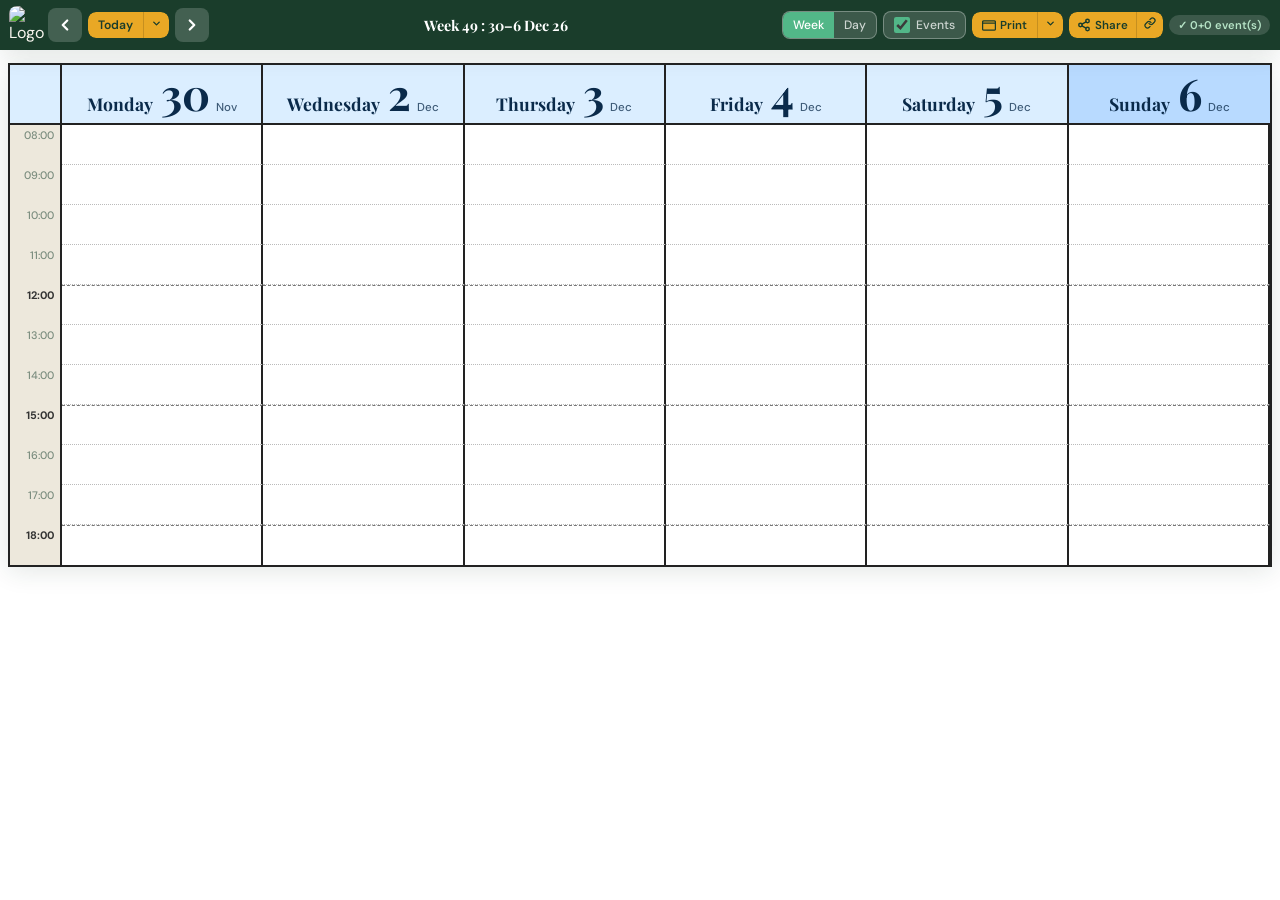
==== index.html @ 3ca6af08 "Initial release of Overlap Calendar viewer and admin panel for volunteer organisations. Reads multip" ====
<!DOCTYPE html>
<html lang="nl">
<head>
<meta charset="UTF-8">
<meta name="viewport" content="width=device-width, initial-scale=1.0">
<title>Parknest – Vrijwilligersrooster</title>
<meta name="application-name" content="Parknest Rooster">
<meta name="mobile-web-app-capable" content="yes">
<meta name="apple-mobile-web-app-capable" content="yes">
<meta name="apple-mobile-web-app-status-bar-style" content="black-translucent">
<meta name="apple-mobile-web-app-title" content="Parknest">
<meta name="theme-color" content="#1a3d2b">
<link rel="manifest" href="app/overlap-manifest.json" id="manifestLink">
<link rel="apple-touch-icon" href="app/icon-192.png" id="appleIcon">
<link rel="preconnect" href="https://fonts.googleapis.com">
<link href="https://fonts.googleapis.com/css2?family=Playfair+Display:wght@400;700&family=DM+Sans:wght@300;400;500&display=swap" rel="stylesheet">
<link rel="stylesheet" href="app/overlap.css?v=7">
</head>
<body>
<header>
  <div class="logo">
    <img id="logoImg" src="app/icon-192.png" alt="Logo" style="width:38px;height:38px;object-fit:contain;border-radius:8px;">
  </div>
  <button class="nb" id="pB" title="Vorige (←)">
    <svg width="18" height="18" viewBox="0 0 24 24" fill="none" stroke="currentColor" stroke-width="3" stroke-linecap="round" stroke-linejoin="round"><polyline points="15 18 9 12 15 6"/></svg>
  </button>
  <div class="tb-split" id="tBGroup">
    <button class="tb tb-main" id="tB">Vandaag</button>
    <button class="tb tb-arrow" id="tBDrop" title="Kies datum">
      <svg width="11" height="11" viewBox="0 0 24 24" fill="none" stroke="currentColor" stroke-width="3" stroke-linecap="round" stroke-linejoin="round"><polyline points="6 9 12 15 18 9"/></svg>
    </button>
  </div>
  <!-- datepicker popup -->
  <div id="datePicker" style="display:none">
    <div id="dpHeader">
      <button id="dpPrev">&#8592;</button>
      <span id="dpMonthLabel"></span>
      <button id="dpNext">&#8594;</button>
    </div>
    <div id="dpGrid"></div>
  </div>
  <button class="nb" id="nB" title="Volgende (→)">
    <svg width="18" height="18" viewBox="0 0 24 24" fill="none" stroke="currentColor" stroke-width="3" stroke-linecap="round" stroke-linejoin="round"><polyline points="9 18 15 12 9 6"/></svg>
  </button>
  <div id="pl">…</div>
  <div class="vt">
    <button class="vb on" id="bW">Week</button>
    <button class="vb" id="bD">Dag</button>
  </div>
  <div class="layer-toggle">
    <input type="checkbox" id="mainLayerToggle" checked>
    <label for="mainLayerToggle">Events</label>
  </div>
  <div class="tb-split" id="printBtnGroup">
    <button class="tb tb-main" id="printLandBtn" title="Afdrukken liggend (A4 ↔)" style="padding:4px 10px;display:flex;align-items:center;gap:4px;font-size:.72rem">
      <svg width="14" height="11" viewBox="0 0 24 18" fill="none" stroke="currentColor" stroke-width="2.2" stroke-linecap="round" stroke-linejoin="round"><rect x="1" y="1" width="22" height="16" rx="2"/><line x1="1" y1="5" x2="23" y2="5"/></svg>
      <span class="print-label">Print</span>
    </button>
    <button class="tb tb-arrow" id="printDrop" title="Kies afdrukrichting">
      <svg width="11" height="11" viewBox="0 0 24 24" fill="none" stroke="currentColor" stroke-width="3" stroke-linecap="round" stroke-linejoin="round"><polyline points="6 9 12 15 18 9"/></svg>
    </button>
  </div>
  <div id="printMenu" style="display:none">
    <button class="print-opt" id="printLandOpt">
      <svg width="16" height="12" viewBox="0 0 24 18" fill="none" stroke="currentColor" stroke-width="2" stroke-linecap="round" stroke-linejoin="round"><rect x="1" y="1" width="22" height="16" rx="2"/><line x1="1" y1="5" x2="23" y2="5"/><line x1="6" y1="9" x2="18" y2="9"/><line x1="6" y1="12" x2="15" y2="12"/></svg>
      Liggend (A4 ↔)
    </button>
    <button class="print-opt" id="printPortOpt">
      <svg width="11" height="15" viewBox="0 0 16 22" fill="none" stroke="currentColor" stroke-width="2" stroke-linecap="round" stroke-linejoin="round"><rect x="1" y="1" width="14" height="20" rx="2"/><line x1="1" y1="6" x2="15" y2="6"/><line x1="4" y1="10" x2="12" y2="10"/><line x1="4" y1="13" x2="10" y2="13"/></svg>
      Staand (A4 ↕)
    </button>
  </div>
  <div class="tb-split" id="shareBtnGroup">
    <button class="tb tb-main" id="shareBtn" title="Deel als afbeelding" style="padding:4px 8px;display:flex;align-items:center;gap:4px;font-size:.72rem">
      <svg width="14" height="14" viewBox="0 0 24 24" fill="none" stroke="currentColor" stroke-width="2.5" stroke-linecap="round" stroke-linejoin="round"><circle cx="18" cy="5" r="3"/><circle cx="6" cy="12" r="3"/><circle cx="18" cy="19" r="3"/><line x1="8.59" y1="13.51" x2="15.42" y2="17.49"/><line x1="15.41" y1="6.51" x2="8.59" y2="10.49"/></svg>
      <span class="share-label">Deel</span>
    </button>
    <button class="tb tb-arrow" id="shareDrop" title="Kopieer link" style="padding:5px 7px">
      <svg width="12" height="12" viewBox="0 0 24 24" fill="none" stroke="currentColor" stroke-width="2.5" stroke-linecap="round" stroke-linejoin="round"><path d="M10 13a5 5 0 0 0 7.54.54l3-3a5 5 0 0 0-7.07-7.07l-1.72 1.71"/><path d="M14 11a5 5 0 0 0-7.54-.54l-3 3a5 5 0 0 0 7.07 7.07l1.71-1.71"/></svg>
    </button>
  </div>
  <button id="installBtn" title="Voeg toe aan startscherm">
    <svg width="13" height="13" viewBox="0 0 24 24" fill="none" stroke="currentColor" stroke-width="2.5" stroke-linecap="round" stroke-linejoin="round"><path d="M12 2v13M8 11l4 4 4-4"/><path d="M4 17v2a2 2 0 002 2h12a2 2 0 002-2v-2"/></svg>
    Installeer
  </button>
  <div id="ls">Laden…</div>
  <div id="authBar" class="auth-bar" style="display:none;">
    <div id="loginInfo">Niet ingelogd</div>
    <button id="logoutBtn" class="tb" style="display:none;background:#f8f9fa;color:#1a3d2b;">Uitloggen</button>
    <button id="googleBtn" class="tb" style="display:none;background:#fff;color:#1a3d2b;">Google login</button>
    <span id="googleStatus" style="font-size:.72rem;font-weight:600;margin-left:8px;"></span>
  </div>
</header>
<div id="editorPanel" class="editor-panel" style="display:none;margin:10px;padding:10px;background:#f9f9f8;border:1px solid #d0d0d0;border-radius:10px;max-width:980px;margin-left:auto;margin-right:auto;">
  <div style="display:flex;flex-wrap:wrap;gap:8px;align-items:center;">
    <label style="font-weight:700;font-size:.86rem;">Datum <input type="date" id="newShiftDate" style="margin-left:4px"></label>
    <label style="font-weight:700;font-size:.86rem;">Start <input type="time" id="newShiftStart" style="margin-left:4px"></label>
    <label style="font-weight:700;font-size:.86rem;">Eind <input type="time" id="newShiftEnd" style="margin-left:4px"></label>
    <label style="font-weight:700;font-size:.86rem;">Crew <select id="crewPicker"></select></label>
    <button id="addShiftBtn" class="tb" style="padding:4px 9px;">Voeg dienst toe</button>
  </div>
  <div style="margin-top:8px;font-size:.8rem;color:#333;">Alle wijzigingen worden lokaal opgeslagen in je browser. Alleen ingelogde gebruikers kunnen nieuwe diensten toevoegen.</div>
</div>
<div id="crewLegend" class="crew-legend" style="margin:7px auto 0;max-width:980px;padding:0 8px;font-size:.85rem;display:flex;flex-wrap:wrap;gap:6px;"></div>
<div id="weekStrip"></div>
<div id="printHeader" style="display:none">
  <span class="ph-title">Parknest – Vrijwilligersrooster</span>
  <span class="ph-meta" id="printMeta"></span>
</div>
<div id="calOuter"><div id="slidePort"><div id="slideInner"><div id="panelPrev"></div><div id="panelCur" id="panelCur"><div id="skelLoad"></div></div><div id="panelNext"></div></div></div></div>
<div class="tip" id="tip"></div>

<script>window.ROOSTER_NO_AUTH = true;</script>
<script src="app/overlap-config.js"></script>
<script>
// Apply logo from config before overlap.js renders anything
(function () {
  var logoUrl = ((window.OVERLAP_CONFIG || window.ROOSTER_CONFIG || {}).branding || {}).logoUrl;
  if (logoUrl) {
    document.getElementById('appleIcon').href = logoUrl;
    document.getElementById('logoImg').src    = logoUrl;
  }
})();
</script>
<script src="app/overlap.js?v=112"></script>
<script>
// ── Disable built-in holiday detection ───────────────────────────────────────
// overlap.js has hardcoded Dutch public holidays and Amsterdam school vacations.
// We replace those with the "important dates" system managed in the admin panel.
if (typeof getDutchHolidays === 'function')           getDutchHolidays           = function(y){ return {}; };
if (typeof getAmsterdamSchoolHolidays === 'function') getAmsterdamSchoolHolidays = function(y){ return {}; };

// ── Week start + always-show days ────────────────────────────────────────────
(function () {
  var cfg = window.OVERLAP_CONFIG || window.ROOSTER_CONFIG;
  if (!cfg || !cfg.defaults) return;

  var weekStartDay = cfg.defaults.weekStartDay; // 0=Sun, 1=Mon (default)
  var alwaysShow   = cfg.defaults.alwaysShowDays; // array of day numbers, optional

  // Override sowk() for Sunday-start
  if (weekStartDay === 0 && typeof sowk === 'function') {
    sowk = function (d) {
      var c = new Date(d);
      c.setDate(c.getDate() - c.getDay()); // rewind to Sunday
      c.setHours(0, 0, 0, 0);
      return c;
    };
  }

  // Override hasTuesdayEvents() to respect alwaysShowDays.
  // Also fixes the offset when week starts on Sunday (anchor+1 would be Mon, not Tue).
  if (typeof hasTuesdayEvents === 'function') {
    var _orig = hasTuesdayEvents;
    hasTuesdayEvents = function (anchorDate) {
      // With Sunday start the original "+1 = Tuesday" arithmetic is off;
      // fall back to always-show logic only.
      if (weekStartDay === 0) {
        return !Array.isArray(alwaysShow) || alwaysShow.indexOf(2) !== -1;
      }
      // Monday start: honour alwaysShowDays if set
      if (Array.isArray(alwaysShow)) {
        if (alwaysShow.indexOf(2) !== -1) return true;  // always show
        return _orig(anchorDate);                        // show only if events
      }
      return _orig(anchorDate);
    };
  }
})();

// ── Important dates ──────────────────────────────────────────────────────────
// Inject labels from config.defaults.importantDates into calendar day headers.
// Supports single days {date, label} and ranges {date, endDate, label}.
(function () {
  var cfg     = window.OVERLAP_CONFIG || window.ROOSTER_CONFIG;
  var entries = cfg && cfg.defaults && cfg.defaults.importantDates;
  if (!Array.isArray(entries) || !entries.length) return;

  function pad(n) { return String(n).padStart(2, '0'); }
  function toKey(d) {
    return d.getFullYear() + '-' + pad(d.getMonth() + 1) + '-' + pad(d.getDate());
  }

  // Build a map: YYYY-MM-DD → label (expand ranges day by day)
  var map = {};
  entries.forEach(function (e) {
    if (!e.date || !e.label) return;
    if (e.endDate && e.endDate > e.date) {
      // Range: fill every day from date to endDate inclusive
      var cur = new Date(e.date + 'T00:00:00');
      var end = new Date(e.endDate + 'T00:00:00');
      while (cur <= end) {
        map[toKey(cur)] = e.label;
        cur.setDate(cur.getDate() + 1);
      }
    } else {
      map[e.date] = e.label;
    }
  });

  function inject() {
    document.querySelectorAll('.ch[data-toggle-day]').forEach(function (el) {
      if (el.dataset.idInjected) return;
      el.dataset.idInjected = '1';
      var d = new Date(el.dataset.toggleDay);
      if (isNaN(d)) return;
      var label = map[toKey(d)];
      if (!label) return;
      var span = document.createElement('span');
      span.className = 'schday';
      span.textContent = '📅 ' + label;
      el.appendChild(span);
    });
  }

  var root = document.getElementById('calOuter');
  if (root) new MutationObserver(inject).observe(root, { childList: true, subtree: true });
  inject();
})();

// ── Day-view: week strip navigation ──────────────────────────────────────────
// Shows day chips in day view. updateWeekStrip() is normally only called after
// slide animations; we also trigger it whenever the view-day class is toggled.
(function () {
  function buildDayStrip() {
    var strip = document.getElementById('weekStrip');
    if (!strip) return;

    var today     = new Date(); today.setHours(0, 0, 0, 0);
    var weekStart = sowk(anc);
    var selDate   = new Date(anc); selDate.setHours(0, 0, 0, 0);

    var h = '';
    for (var i = 0; i < 7; i++) {
      var d       = addD(weekStart, i);
      var isSel   = same(d, selDate);
      var isToday = same(d, today);
      var hasEv   = allEv.some(function (ev) {
        var ds = new Date(ev.start); ds.setHours(0, 0, 0, 0);
        return same(ds, d);
      });
      h += '<div class="ws-day' +
           (isSel   ? ' ws-sel'   : '') +
           (isToday ? ' ws-today' : '') +
           '" data-wsd="' + d.toDateString() + '">' +
           '<span class="ws-dn">' + DS[d.getDay()] + '</span>' +
           '<span class="ws-num">' + d.getDate() + '</span>' +
           '<span class="ws-dot' + (hasEv ? ' has-ev' : '') + '"></span>' +
           '</div>';
    }
    strip.innerHTML = h;

    strip.querySelectorAll('[data-wsd]').forEach(function (el) {
      el.addEventListener('click', function () {
        anc = new Date(el.dataset.wsd);
        vm  = 'day';
        document.getElementById('bD').classList.add('on');
        document.getElementById('bW').classList.remove('on');
        render(0);
      });
    });
  }

  // Override so slide-animation calls also use the new strip
  if (typeof updateWeekStrip === 'function') {
    var _origStrip = updateWeekStrip;
    updateWeekStrip = function () {
      if (vm === 'day') { buildDayStrip(); return; }
      _origStrip();
    };
  }

  // Also trigger whenever view-day class is added (mode switch without animation)
  new MutationObserver(function () {
    if (document.body.classList.contains('view-day')) {
      setTimeout(buildDayStrip, 0);
    }
  }).observe(document.body, { attributes: true, attributeFilter: ['class'] });
})();
</script>

<style>
/* ── Day-view week strip ─────────────────────────────────────────────────── */
body.view-day #weekStrip {
  display: flex !important;
  justify-content: space-around;
  align-items: center;
  padding: 4px 8px 2px;
  background: var(--gd, #1a3d2b);
  gap: 0;
}
body.view-day #weekStrip .ws-day {
  display: flex;
  flex-direction: column;
  align-items: center;
  gap: 2px;
  flex: 1;
  cursor: pointer;
  padding: 5px 2px 4px;
  border-radius: 10px;
  transition: background .12s;
}
body.view-day #weekStrip .ws-day:hover { background: rgba(255,255,255,.08); }
body.view-day #weekStrip .ws-dn {
  font-size: .65rem;
  font-weight: 600;
  color: rgba(255,255,255,.65);
  text-transform: uppercase;
  letter-spacing: .04em;
}
body.view-day #weekStrip .ws-num {
  font-size: .95rem;
  font-weight: 500;
  color: rgba(255,255,255,.85);
  width: 28px;
  height: 28px;
  display: flex;
  align-items: center;
  justify-content: center;
  border-radius: 50%;
}
body.view-day #weekStrip .ws-sel .ws-num {
  background: #fff;
  color: var(--gd, #1a3d2b);
  font-weight: 700;
}
body.view-day #weekStrip .ws-today:not(.ws-sel) .ws-num {
  border: 2px solid rgba(255,255,255,.5);
}
body.view-day #weekStrip .ws-dot {
  width: 4px; height: 4px;
  border-radius: 50%;
  background: transparent;
}
body.view-day #weekStrip .ws-dot.has-ev { background: rgba(255,255,255,.5); }

/* ── Day-view: full width ────────────────────────────────────────────────── */
body.view-day .cw {
  max-width: 100% !important;
  width: 100% !important;
  padding: 0 0 42px !important;
}
body.view-day #cg {
  border-radius: 0 !important;
  border-left: none !important;
  border-right: none !important;
  box-shadow: none !important;
}
</style>
</body>
</html>
---- app/overlap.css ----
:root{--gd:#1a3d2b;--gm:#2d6a4f;--gl:#52b788;--gp:#b7e4c7;--cr:#f8f5ee;--cd:#ede8dc;--am:#e9a825;--tx:#1c1c1c;--mu:#7a8c7e;--hh:22px;--sh:0 4px 24px rgba(26,61,43,.12)}
*,*::before,*::after{box-sizing:border-box;margin:0;padding:0}
body{font-family:'DM Sans',sans-serif;background:#fff;color:var(--tx);min-height:100vh;overflow-x:hidden}
header{background:var(--gd);color:var(--cr);padding:8px 10px;display:flex;align-items:center;gap:6px;box-shadow:var(--sh);position:sticky;top:0;z-index:100;flex-wrap:nowrap}
.logo{width:32px;height:32px;display:flex;align-items:center;justify-content:center;flex-shrink:0}
#pl{font-family:'Playfair Display',serif;font-size:.9rem;font-weight:700;color:#fff;flex:1;text-align:center;min-width:0;overflow:hidden;text-overflow:ellipsis;white-space:nowrap}
/* ── PHONE PORTRAIT: compact single-row header ── */
@media(max-width:599px) and (orientation:portrait){
  header{padding:5px 6px;gap:4px;min-height:46px}
  .logo{width:24px;height:24px}
  /* period label sits naturally between nav and view toggle */
  #pl{font-size:.75rem;flex:1;min-width:0}
  /* hide non-functional / secondary on phone */
  #printBtnGroup,#printMenu,#installBtn,#ls,
  #shareDrop,#appVer,
  #loginInfo,#googleStatus{display:none!important}
  /* events toggle: checkbox-only, no label */
  .layer-toggle{padding:5px 7px}
  .layer-toggle label{display:none}
  /* share: icon-only, fully rounded now arrow is gone */
  #shareBtn .share-label{display:none}
  #shareBtn{padding:6px 8px;border-radius:8px!important}
  /* touch targets — slightly smaller to fit everything */
  .nb{width:36px;height:36px}
  .tb-main{padding:6px 8px;font-size:.73rem}
  .tb-arrow{padding:6px 6px}
  .vb{padding:6px 8px;font-size:.72rem}
  /* full-width grid, no side padding */
  .cw{padding:0 0 36px}
  #cg{border-left:none;border-right:none;border-radius:0!important}
  .split-wrap{padding:0 0 36px}
}
/* ── PHONE LANDSCAPE: compact header, all buttons visible ── */
@media(max-width:900px) and (orientation:landscape) and (max-height:500px){
  header{padding:4px 8px;gap:4px;min-height:40px}
  #pl{font-size:.74rem}
  #printBtnGroup,#printMenu,#installBtn,#ls,
  #appVer,#loginInfo,#googleStatus{display:none!important}
  /* share: icon-only */
  #shareBtn .share-label{display:none}
  #shareBtn{padding:5px 7px;border-radius:8px!important}
  #shareDrop{padding:5px 6px}
  /* events toggle: checkbox-only */
  .layer-toggle{padding:4px 6px}
  .layer-toggle label{display:none}
  .nb{width:32px;height:32px}
  .tb-main{padding:4px 7px;font-size:.72rem}
  .tb-arrow{padding:4px 5px}
  .vb{padding:4px 7px;font-size:.7rem}
  .cw{padding:0 0 16px}
  .split-wrap{padding:0 0 16px}
}
/* share button always visible (icon+label on desktop, icon-only on small screens) */
#shareBtn{display:flex}
#appVer{font-size:.5rem;opacity:.7;white-space:nowrap;flex-shrink:0}
/* ── WEEK STRIP: hidden — no longer used ── */
#weekStrip{display:none!important}
.vt{display:flex;background:rgba(255,255,255,.15);border-radius:8px;overflow:hidden;border:1.5px solid rgba(255,255,255,.3);flex-shrink:0}
.vb{border:none;background:transparent;padding:5px 10px;font-family:'DM Sans',sans-serif;font-size:.76rem;font-weight:500;color:rgba(255,255,255,.75);cursor:pointer;transition:.13s}
.vb.on{background:var(--gl);color:#fff}
.layer-toggle{display:flex;align-items:center;gap:6px;background:rgba(255,255,255,.15);border-radius:8px;border:1.5px solid rgba(255,255,255,.3);padding:5px 10px;flex-shrink:0;font-size:.76rem;font-weight:500;color:rgba(255,255,255,.75)}
.layer-toggle input[type="checkbox"]{width:16px;height:16px;cursor:pointer;accent-color:var(--gl)}
.layer-toggle label{cursor:pointer;user-select:none}
.nb{background:rgba(255,255,255,.18);color:#fff;border:none;border-radius:8px;width:34px;height:34px;font-size:1rem;cursor:pointer;display:flex;align-items:center;justify-content:center;transition:.15s;flex-shrink:0}
.nb:hover{background:rgba(255,255,255,.3)}
.nb svg{pointer-events:none}
.tb{background:var(--am);color:var(--gd);border:none;border-radius:8px;padding:5px 10px;font-family:'DM Sans',sans-serif;font-size:.76rem;font-weight:600;cursor:pointer;transition:.15s;flex-shrink:0}
.tb:hover{background:#c9881a;color:#fff}
#ls{font-size:.7rem;background:rgba(255,255,255,.15);color:var(--gp);border-radius:16px;padding:3px 9px;font-weight:600;white-space:nowrap;flex-shrink:0}
.cw{overflow-x:auto;padding:13px 8px 36px;max-width:100%}
#cg{display:grid;border-radius:0;overflow:visible;box-shadow:var(--sh);background:#fff;margin:0 auto;border:2.5px solid #222}
body.view-day .cw{max-width:min(calc(100vw - 20px), var(--day-view-width, 560px));min-height:calc(100vh - 84px);margin-left:auto;margin-right:auto;padding:18px 14px 42px}
body.view-day #cg{border-width:4px;box-shadow:0 10px 32px rgba(26,61,43,.16)}
body.view-day .ch,
body.view-day .ch.th{border-bottom-width:3px}
body.view-day .ch,
body.view-day .ch.th,
body.view-day .tl,
body.view-day .ce{border-right-width:3px}
body.view-day .allday-row{border-bottom-width:3px}
body.view-day .ch .hday,body.view-day .ch .schday{font-size:.78rem;color:#c0392b}
body.view-day .ce.sharp{border-top-width:2px}
/* split-week: two stacked grids on small screens */
.split-wrap{display:flex;flex-direction:column;gap:0;padding:13px 8px 36px}
.sub-grid{display:grid;border-radius:0;overflow:visible;background:#fff;width:100%}
/* slide animation wrapper */
#calOuter{width:100%}
#slidePort{overflow:hidden;position:relative;width:100%}
#slideInner{display:flex;transition:transform .28s cubic-bezier(.4,0,.2,1);will-change:transform;width:100%}
#slideInner>*{flex:0 0 100%;width:100%}
/* day header cells — bottom border separates header from grid; no individual top (outline handles it) */
.ch{background:#dbeeff;color:#0a2a4a;text-align:center;padding:7px 4px;font-size:.76rem;font-weight:500;border-right:2.5px solid #222;border-bottom:2.5px solid #222;border-top:none;cursor:pointer}
.ch:hover{filter:brightness(.95)}
.ch .dn-short{display:block;font-family:'Playfair Display',serif;font-size:1.15rem;font-weight:700}
.ch .dn-full{display:none;font-family:'Playfair Display',serif;font-size:1.1rem;font-weight:700}
.ch .dd{font-size:2.72rem;font-family:'Playfair Display',serif;font-weight:700;display:inline;line-height:1;margin-left:4px}
.ch .dm{font-size:.72rem;opacity:.75;display:block}
/* day name + date on ONE LINE */
.ch .dayline{display:flex;align-items:baseline;justify-content:center;gap:4px;white-space:nowrap}
.ch.tc{background:#b8daff;color:#0a2a4a}
.ch.th{background:#dbeeff;color:#0a2a4a;font-size:.66rem;border-right:2.5px solid #222;border-bottom:2.5px solid #222;border-top:none;cursor:default}
.ch:last-child{border-right:none}
/* time labels: right border only, NO top/bottom so horiz lines don't cross */
.tl{height:var(--hh);display:flex;align-items:flex-start;justify-content:flex-end;padding:3px 6px 0 3px;font-size:.68rem;color:var(--mu);font-weight:500;border-top:none;border-bottom:none;border-right:2.5px solid #222;background:var(--cd);white-space:nowrap}
.tl.sharp{font-weight:700;color:#333}
/* day cells: right + dotted bottom borders; sharp hours get top dotted line */
.ce{border-right:2.5px solid #222;border-bottom:1px dotted #bbb;height:var(--hh);position:relative;background:transparent}
.ce.sharp{border-top:1.5px dashed #777}
.ce-last-row{border-bottom:none!important}
.ch:last-child{border-right:none}
/* last col: no right border */
.ce[data-lastcol]{border-right:none!important}
.ch[data-lastcol]{border-right:none!important}
/* outer frame via border — outline doesn't print in Chrome */
.split-wrap>div{border:2.5px solid #222;overflow:hidden;margin-bottom:4px}
.split-wrap>div:last-child{margin-bottom:0}
.split-wrap .sub-grid{border:none}
.compact-card{background:#fff;border-radius:0;box-shadow:none;border:none;overflow:visible;flex:1}
/* all-day events row: full-width stacked blocks */
.allday-row{background:#f8fbff;border-bottom:2px solid #b0c8e0;padding:2px 3px;display:flex;flex-direction:column;gap:2px}
.allday-block{position:relative;font-size:.72rem;font-weight:600;border-radius:5px;padding:3px 6px;width:100%;box-sizing:border-box;opacity:.9;border-left:4px solid transparent;line-height:1.3;cursor:default;transition:box-shadow .14s,transform .14s}
.allday-block.is-holiday{background:#fde8e8;color:#c0392b;border-left-color:#c0392b}
.allday-block.is-afspraak{background:#e8f0fe;color:#1a56db;border-left-color:#1a56db}
.allday-block.is-other{border-left-color:currentColor}
/* Afspraken calendar events: red border, thicker */
.ev.afspraak{border:2px solid #c0392b!important;border-left:4px solid #c0392b!important}
.ev.afspraak{background:#fff0f0!important;color:#7b1111!important;opacity:.86}
.ev.afspraak .et{white-space:normal;overflow:visible;text-overflow:clip;line-height:1.22}
.ev.afspraak .es{white-space:normal;opacity:.9}
/* holiday label in day header */
.ch .hday{display:block;font-size:.6rem;font-weight:600;color:#c0392b;line-height:1;margin-top:1px;white-space:nowrap;overflow:hidden;text-overflow:ellipsis}
.ch .schday{display:block;font-size:.58rem;color:#2471a3;font-weight:500;line-height:1;margin-top:1px;white-space:nowrap;overflow:hidden;text-overflow:ellipsis}
/* full day name on wider screens */
@media(min-width:321px){.ch .dn-short{display:none}.ch .dn-full{display:inline}}
/* overflow strip: compact list below grid for truly overlapping shifts */
.overflow-strip{background:#f8f8f6;border-top:2px solid #b0b8a8;padding:3px 4px;display:flex;flex-direction:column;gap:2px}
.overflow-ev{display:flex;align-items:baseline;padding:3px 6px 3px 8px;border-radius:6px;font-size:.72rem;line-height:1.35;border-left:4px solid transparent;animation:evIn .3s ease forwards;opacity:0;font-family:'DM Sans',sans-serif}
.overflow-ev .oe-name{font-weight:700;overflow:hidden;text-overflow:ellipsis;flex:1;min-width:0}
.overflow-ev .oe-time{font-size:.65rem;opacity:.85;flex-shrink:0;white-space:nowrap;margin-left:5px}
/* events 20% transparent so grid lines show through */
.ev{position:absolute;left:2px;right:2px;border-radius:6px;padding:3px 6px 3px 8px;font-size:.72rem;line-height:1.35;overflow:hidden;cursor:default;z-index:5;box-shadow:0 1px 3px rgba(0,0,0,.12);transition:box-shadow .14s,transform .14s;opacity:0;animation:evIn .3s ease forwards;border-left-width:4px!important;border-left-style:solid!important;box-sizing:border-box}
.ev .shift-delete{position:absolute;top:2px;right:2px;border:none;background:rgba(255,255,255,.9);color:#900;font-weight:700;border-radius:4px;width:18px;height:18px;line-height:16px;cursor:pointer;display:flex;align-items:center;justify-content:center;font-size:0.8rem;}
.ev .shift-delete:hover{background:#fff;color:#b00;}
@keyframes evIn{from{opacity:0;transform:translateY(3px)}to{opacity:.9;transform:translateY(0)}}
.ev:hover{box-shadow:0 2px 8px rgba(0,0,0,.18);transform:translateY(-1px);z-index:20;opacity:.95!important}
.ev.ev-top,.allday-block.ev-top{opacity:1!important;box-shadow:0 4px 18px rgba(0,0,0,.28)!important;transform:translateY(-1px);z-index:100!important;outline:2px solid rgba(0,0,0,.18);outline-offset:1px}
.ev .et{font-weight:600;font-size:.75rem;white-space:nowrap;overflow:hidden;text-overflow:ellipsis}
.ev .es{font-size:.67rem;opacity:.8;white-space:nowrap}
.ev.main-event{background:#e8e8e8!important;color:#3a3a3a!important;border:1px solid #bdc3c7!important;opacity:.92!important;animation:evInOpacity var(--ev-dur) ease-out forwards!important;transform:none!important;pointer-events:none}
.ev.main-event:before{content:attr(data-main-label);position:absolute;top:50%;left:50%;transform:translate(-50%,-50%) rotate(-25deg);font-size:1rem;font-weight:700;color:rgba(40,40,40,0.23);pointer-events:none;white-space:nowrap}
body.main-layer-hidden .ev.main-event{display:none}
/* overflow hidden events: invisible by default, revealed on cell hover */
.ev-overflow{position:absolute;bottom:2px;right:2px;background:rgba(30,30,30,.7);color:#fff;font-size:.58rem;font-weight:700;border-radius:4px;padding:1px 5px;z-index:15;pointer-events:none;letter-spacing:.3px}
.ce.has-overflow:hover{z-index:200;background:#f0f6ff;box-shadow:0 4px 20px rgba(0,0,0,.2)}
.ce.has-overflow:hover .ev{
  position:relative!important;
  left:0!important;right:0!important;top:auto!important;
  height:auto!important;min-height:22px;
  width:100%;box-sizing:border-box;
  margin-bottom:2px;
  opacity:.95!important;
  z-index:201;
  box-shadow:0 2px 8px rgba(0,0,0,.15)!important;
  animation:none!important;
}
.sm{text-align:center;padding:50px 18px;color:var(--mu);font-size:.92rem}
.sp{width:32px;height:32px;border:4px solid var(--gp);border-top-color:var(--gm);border-radius:50%;animation:sp 1s linear infinite;margin:0 auto 12px}
@keyframes sp{to{transform:rotate(360deg)}}
/* Phone portrait week: vertical stack of day blocks */
.phone-week-stack{display:flex;flex-direction:column;padding:0 0 48px}
.phone-day-block{width:100%;margin-bottom:0}
.phone-day-grid{display:grid;width:100%;background:#fff;border-top:2.5px solid #222}
.phone-day-grid:last-child{border-bottom:2.5px solid #222}
/* time column narrower on phone */
@media(max-width:599px) and (orientation:portrait){
  .phone-day-grid{grid-template-columns:44px 1fr!important}
  .phone-day-grid .tl{font-size:.6rem;padding:2px 4px 0 2px}
  .phone-day-grid .ch{font-size:.7rem}
  .phone-day-grid .ch .dd{font-size:1.8rem!important}
}
.tb-split{display:flex;flex-shrink:0;border-radius:8px;overflow:hidden;gap:0}
.tb-main{border-radius:8px 0 0 8px;padding:5px 10px;font-size:.76rem}
.tb-arrow{border-radius:0 8px 8px 0;padding:5px 7px;border-left:1px solid rgba(0,0,0,.15)}
/* print orientation dropdown */
#printMenu{position:fixed;z-index:600;background:#fff;border-radius:10px;box-shadow:0 8px 28px rgba(0,0,0,.18);overflow:hidden;min-width:170px}
.print-opt{display:flex;align-items:center;gap:9px;padding:11px 14px;font-family:'DM Sans',sans-serif;font-size:.8rem;font-weight:500;color:var(--gd);background:transparent;border:none;cursor:pointer;width:100%;text-align:left;transition:.12s}
.print-opt:hover{background:var(--gp)}
.print-opt:not(:last-child){border-bottom:1px solid #eee}
/* datepicker popup */
#datePicker{position:fixed;z-index:500;background:#fff;border-radius:14px;box-shadow:0 8px 32px rgba(0,0,0,.2);padding:12px;width:260px;user-select:none}
#dpHeader{display:flex;align-items:center;justify-content:space-between;margin-bottom:8px}
#dpHeader button{background:var(--gm);color:#fff;border:none;border-radius:7px;width:28px;height:28px;cursor:pointer;font-size:.9rem;display:flex;align-items:center;justify-content:center}
#dpHeader button:hover{background:var(--gd)}
#dpMonthLabel{font-family:'Playfair Display',serif;font-weight:700;color:var(--gd);font-size:.95rem}
#dpGrid{display:grid;grid-template-columns:repeat(7,1fr);gap:2px;text-align:center}
.dp-dow{font-size:.65rem;font-weight:600;color:var(--mu);padding:2px 0}
.dp-day{font-size:.78rem;border-radius:6px;padding:4px 2px;cursor:pointer;color:var(--tx);transition:.12s}
.dp-day:hover{background:var(--green-pale,#b7e4c7);color:var(--gd)}
.dp-day.dp-today{background:var(--am);color:var(--gd);font-weight:700}
.dp-day.dp-sel{background:var(--gm);color:#fff;font-weight:700}
.dp-day.dp-other{color:#ccc;cursor:default}
.dp-day.dp-other:hover{background:transparent}
.compact-card{background:#fff;border-radius:13px;box-shadow:var(--sh);overflow:hidden;flex:1}
.compact-card-hdr{background:#dbeeff;color:#0a2a4a;text-align:center;padding:7px 4px;border-bottom:2.5px solid #222;border-right:none}
.compact-card-hdr.tc{background:#b8daff}
/* Zo header gets a top border to separate from Za */
.compact-card-hdr+.compact-day-col+.compact-card-hdr,
.compact-card-hdr~.compact-card-hdr{border-top:2.5px solid #222}
.compact-card-hdr .dayline{display:flex;align-items:baseline;justify-content:center;gap:4px;white-space:nowrap}
.compact-card-hdr .dn-s{font-family:'Playfair Display',serif;font-size:1.1rem;font-weight:700;display:inline}
.compact-card-hdr .dd-s{font-size:2.5rem;font-family:'Playfair Display',serif;font-weight:700;display:inline;line-height:1}
.compact-card-hdr .dm-s{font-size:.72rem;opacity:.75;display:inline;margin-left:2px}
.compact-day-col{padding:5px 4px}
.compact-day-col:not(:last-child){border-bottom:2px solid #e0eef8}
.compact-day-col.empty{background:#fafaf8}
.compact-ev{border-radius:6px;padding:3px 6px 3px 8px;margin-bottom:3px;font-size:.72rem;line-height:1.35;border-left:4px solid transparent;animation:evIn .3s ease forwards;opacity:0}
.compact-ev .et{font-weight:700;display:block;white-space:nowrap;overflow:hidden;text-overflow:ellipsis}
.compact-ev .es{font-size:.62rem;opacity:.85;display:block}
.compact-empty{color:#b0a898;font-size:.68rem;padding:6px 4px;text-align:center}
.skel-wrap{padding:10px 8px;display:grid;gap:3px}
.skel-hdr{display:flex;gap:3px;margin-bottom:3px}
.skel-hdr-time{width:52px;height:38px;border-radius:6px;background:var(--cd)}
.skel-hdr-day{flex:1;height:38px;border-radius:6px;background:linear-gradient(90deg,#dbeeff 0%,#c5d9f0 50%,#dbeeff 100%);background-size:200% 100%;animation:shimmer 1.4s infinite}
.skel-row{display:flex;gap:3px}
.skel-time{width:52px;height:22px;border-radius:4px;background:var(--cd)}
.skel-cell{flex:1;height:22px;border-radius:4px;background:linear-gradient(90deg,#f0f0f0 0%,#e0e0e0 50%,#f0f0f0 100%);background-size:200% 100%;animation:shimmer 1.4s infinite}
.skel-cell.has-ev{background:linear-gradient(90deg,#d8f3dc 0%,#b7e4c7 50%,#d8f3dc 100%);background-size:200% 100%;animation:shimmer 1.4s infinite}
@keyframes shimmer{0%{background-position:200% 0}100%{background-position:-200% 0}}
.tip{position:fixed;background:var(--gd);color:var(--cr);padding:9px 14px;border-radius:9px;font-size:.76rem;pointer-events:none;z-index:999;box-shadow:var(--sh);max-width:300px;width:max-content;line-height:1.5;display:none}
.tip.on{display:block}
.tip strong{font-family:'Playfair Display',serif;font-size:.85rem}
#shareToast{position:fixed;bottom:24px;left:50%;transform:translateX(-50%) translateY(12px);background:var(--gd);color:var(--cr);padding:10px 18px;border-radius:10px;font-size:.82rem;font-weight:500;box-shadow:var(--sh);opacity:0;pointer-events:none;transition:opacity .2s,transform .2s;z-index:1000;white-space:nowrap}
#shareToast.on{opacity:1;transform:translateX(-50%) translateY(0)}
.err-box{background:#fff8e1;border:1.5px solid var(--am);border-radius:12px;padding:18px 22px;margin:10px;font-size:.85rem;line-height:1.6;color:#5a4000}
.err-box h3{font-family:'Playfair Display',serif;margin-bottom:8px;color:var(--gd)}
.err-box code{background:#f0e8c8;padding:2px 6px;border-radius:5px;font-size:.78rem}
.err-box ol{margin-left:18px;margin-top:6px}
/* install button */
#installBtn{display:none;background:#fff;color:var(--gd);border:none;border-radius:9px;padding:5px 12px;font-family:'DM Sans',sans-serif;font-size:.78rem;font-weight:700;cursor:pointer;gap:6px;align-items:center;transition:.15s;white-space:nowrap}
#installBtn:hover{background:var(--gp)}
#installBtn svg{flex-shrink:0}
.auth-bar{margin-left:auto;display:flex;align-items:center;gap:8px;white-space:nowrap;font-size:.76rem;font-weight:600;}
.editor-panel{border:1px solid #d4d4d4;border-radius:9px;background:#fff;box-shadow:0 2px 10px rgba(0,0,0,.08)}
.crew-legend{display:none;}

@media print{
  *{-webkit-print-color-adjust:exact;print-color-adjust:exact}
  html,body{margin:0;padding:0;height:auto;overflow:visible}
  header{display:none!important}
  .tip,#datePicker{display:none!important}
  #printHeader{display:flex!important;align-items:baseline;justify-content:space-between;padding:0 0 3px;border-bottom:2px solid #1a3d2b;margin-bottom:4px}
  #printHeader .ph-title{font-family:'Playfair Display',serif;font-size:.85rem;font-weight:700;color:#1a3d2b}
  #printHeader .ph-meta{font-family:'DM Sans',sans-serif;font-size:.72rem;color:#2d6a4f;font-weight:500}
  #slidePort{overflow:visible!important}
  #slideInner{transform:none!important;display:block!important;transition:none!important;width:100%!important}
  #panelPrev,#panelNext{display:none!important}
  #panelCur{display:block!important;width:100%!important}
  .cw,.split-wrap{padding:2px 0 0}
  #cg,.sub-grid{box-shadow:none!important;border-radius:0!important;min-width:unset!important;page-break-inside:avoid}
  /* force outer border visible in print — outline doesn't print */
  #cg{border:2px solid #222!important}
  .split-wrap>div{border:2px solid #222!important;margin-bottom:3px!important}
  /* ensure last cell right border shows */
  .ce:last-child{border-right:2px solid #222!important}
  /* uniform day headers across grid and compact card */
  .ch,.compact-card-hdr{padding:3px 2px}
  .ch .dd,.compact-card-hdr .dd-s{font-size:.95rem!important}
  .ch .dn-full,.compact-card-hdr .dn-s{font-size:.75rem!important}
  .ch .dm,.compact-card-hdr .dm-s{font-size:.56rem!important}
  .ch .hday{font-size:.62rem}
  .ch .schday{font-size:.58rem}
  .tl{font-size:.58rem;padding:1px 3px 0 1px}
  .ev{box-shadow:none!important;animation:none!important;opacity:1!important;border-radius:3px;padding:2px 4px;font-size:.72rem;color:#111!important}
  /* lighten crew shift backgrounds to pastel for print — skip main-event (gray) and afspraken (already pastel) */
  .ev:not(.main-event):not(.afspraak){filter:saturate(0.4) brightness(1.6)!important}
  .ev .et{font-size:1em;font-weight:700;color:#111!important}
  .ev .es{font-size:.64rem;color:#111!important}
  /* print: re-render uses unlimited cols — no overflow; show all events with times */
  .ev.ev-hidden{display:block!important;opacity:.82!important}
  .ev-overflow{display:none!important}
  .ce.has-overflow:hover .ev,
  .ce.has-overflow .ev{position:absolute!important;width:auto!important;
    height:auto!important;min-height:unset!important;margin-bottom:0!important}
  .compact-ev{font-size:.68rem;padding:2px 4px;margin-bottom:2px;animation:none!important;opacity:1!important;color:#111!important}
  .compact-ev .et{font-size:1em;color:#111!important}
  .compact-ev .es{font-size:.6rem;color:#111!important}
  body{background:#fff}
}
/* landscape print — bigger day names */
body.print-landscape{--hh:17px}
body.print-landscape .ch .dd,
body.print-landscape .compact-card-hdr .dd-s{font-size:1.35rem!important}
body.print-landscape .ch .dn-full,
body.print-landscape .compact-card-hdr .dn-s{font-size:.8rem!important}
body.print-landscape .ch .dm,
body.print-landscape .compact-card-hdr .dm-s{font-size:.58rem!important}
/* portrait print: taller rows, bigger text */
body.print-portrait{--hh:26px}
body.print-portrait .ev{font-size:.78rem}
body.print-portrait .ev .es{font-size:.68rem}
body.print-portrait .ch .dd,
body.print-portrait .compact-card-hdr .dd-s{font-size:1rem!important}
body.print-portrait .ch .dn-full,
body.print-portrait .compact-card-hdr .dn-s{font-size:.8rem!important}
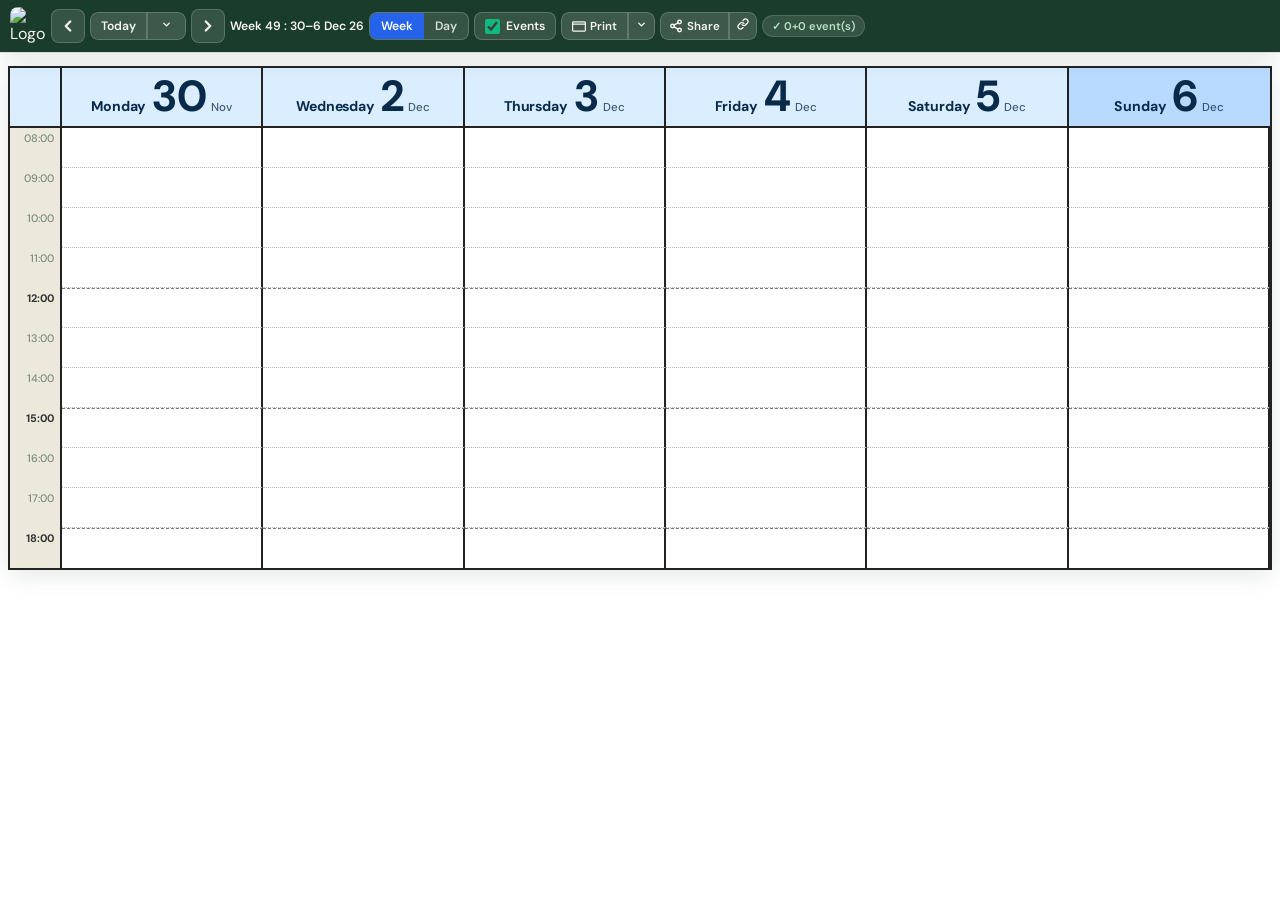
==== commit 492b7c38: "Weighted merged shifts, column layout fixes, themes, auth, and infra - Merged shifts span proportion" ====
--- a/index.html
+++ b/index.html
@@ -30,15 +30,6 @@
       <svg width="11" height="11" viewBox="0 0 24 24" fill="none" stroke="currentColor" stroke-width="3" stroke-linecap="round" stroke-linejoin="round"><polyline points="6 9 12 15 18 9"/></svg>
     </button>
   </div>
-  <!-- datepicker popup -->
-  <div id="datePicker" style="display:none">
-    <div id="dpHeader">
-      <button id="dpPrev">&#8592;</button>
-      <span id="dpMonthLabel"></span>
-      <button id="dpNext">&#8594;</button>
-    </div>
-    <div id="dpGrid"></div>
-  </div>
   <button class="nb" id="nB" title="Volgende (→)">
     <svg width="18" height="18" viewBox="0 0 24 24" fill="none" stroke="currentColor" stroke-width="3" stroke-linecap="round" stroke-linejoin="round"><polyline points="9 18 15 12 9 6"/></svg>
   </button>
@@ -91,6 +82,17 @@
     <span id="googleStatus" style="font-size:.72rem;font-weight:600;margin-left:8px;"></span>
   </div>
 </header>
+<!-- datepicker drawer (in-page, slides down below header) -->
+<div id="datePicker">
+  <div class="dp-inner">
+    <div id="dpHeader">
+      <button id="dpPrev">&#8592;</button>
+      <span id="dpMonthLabel"></span>
+      <button id="dpNext">&#8594;</button>
+    </div>
+    <div id="dpGrid"></div>
+  </div>
+</div>
 <div id="editorPanel" class="editor-panel" style="display:none;margin:10px;padding:10px;background:#f9f9f8;border:1px solid #d0d0d0;border-radius:10px;max-width:980px;margin-left:auto;margin-right:auto;">
   <div style="display:flex;flex-wrap:wrap;gap:8px;align-items:center;">
     <label style="font-weight:700;font-size:.86rem;">Datum <input type="date" id="newShiftDate" style="margin-left:4px"></label>
@@ -113,12 +115,26 @@
 <script>window.ROOSTER_NO_AUTH = true;</script>
 <script src="app/overlap-config.js"></script>
 <script>
-// Apply logo from config before overlap.js renders anything
-(function () {
-  var logoUrl = ((window.OVERLAP_CONFIG || window.ROOSTER_CONFIG || {}).branding || {}).logoUrl;
-  if (logoUrl) {
-    document.getElementById('appleIcon').href = logoUrl;
-    document.getElementById('logoImg').src    = logoUrl;
+// Apply branding from config before overlap.js renders anything
+(function () {
+  var b = ((window.OVERLAP_CONFIG || window.ROOSTER_CONFIG || {}).branding || {});
+
+  // Logo
+  if (b.logoUrl) {
+    document.getElementById('appleIcon').href = b.logoUrl;
+    document.getElementById('logoImg').src    = b.logoUrl;
+  }
+
+  // Theme color → CSS variable --gd drives header, buttons, tooltips, etc.
+  if (b.themeColor && /^#[0-9a-fA-F]{6}$/.test(b.themeColor)) {
+    document.documentElement.style.setProperty('--gd', b.themeColor);
+    var metaTheme = document.querySelector('meta[name="theme-color"]');
+    if (metaTheme) metaTheme.content = b.themeColor;
+  }
+
+  // Foreground color → CSS variable --cr controls text on dark backgrounds
+  if (b.foregroundColor && /^#[0-9a-fA-F]{6}$/.test(b.foregroundColor)) {
+    document.documentElement.style.setProperty('--cr', b.foregroundColor);
   }
 })();
 </script>
@@ -216,6 +232,26 @@
   var root = document.getElementById('calOuter');
   if (root) new MutationObserver(inject).observe(root, { childList: true, subtree: true });
   inject();
+})();
+
+// ── Day-view: 9:16 portrait width on desktop ─────────────────────────────────
+// Width = full available height × (9/16) so the panel looks like a tall portrait
+// rectangle. The calendar fills 100 % of the viewport height; if the content is
+// taller it scrolls naturally. Mobile (≤ 600 px) keeps full-width behaviour.
+(function () {
+  if (typeof updateDayViewMetrics !== 'function') return;
+  var _orig = updateDayViewMetrics;
+  updateDayViewMetrics = function (hourCount) {
+    _orig(hourCount);
+    if (vm !== 'day' || window._printMaxCols) return;
+    if (window.innerWidth <= 600) return;
+    var headerH = (document.querySelector('header') || {}).offsetHeight || 64;
+    var stripH  = (document.getElementById('weekStrip') || {}).offsetHeight || 0;
+    var usableH = window.innerHeight - headerH - stripH;
+    var target  = Math.floor(usableH * 9 / 16);
+    var bounded = Math.max(320, Math.min(target, window.innerWidth - 40));
+    document.body.style.setProperty('--day-view-width', bounded + 'px');
+  };
 })();
 
 // ── Day-view: week strip navigation ──────────────────────────────────────────
@@ -257,6 +293,9 @@
         document.getElementById('bD').classList.add('on');
         document.getElementById('bW').classList.remove('on');
         render(0);
+        // MutationObserver won't fire when already in day view (class unchanged),
+        // so rebuild the strip immediately to update the selected-day highlight.
+        buildDayStrip();
       });
     });
   }
@@ -334,17 +373,12 @@
 }
 body.view-day #weekStrip .ws-dot.has-ev { background: rgba(255,255,255,.5); }
 
-/* ── Day-view: full width ────────────────────────────────────────────────── */
+/* ── Day-view: 9:16 portrait on desktop, full-width on mobile ────────────── */
 body.view-day .cw {
-  max-width: 100% !important;
-  width: 100% !important;
+  max-width: min(calc(100vw - 20px), var(--day-view-width, 560px)) !important;
+  /* Fill the viewport height; content taller than the viewport scrolls */
+  min-height: calc(100vh - var(--header-h, 64px)) !important;
   padding: 0 0 42px !important;
-}
-body.view-day #cg {
-  border-radius: 0 !important;
-  border-left: none !important;
-  border-right: none !important;
-  box-shadow: none !important;
 }
 </style>
 </body>
--- a/app/overlap.css
+++ b/app/overlap.css
@@ -1,72 +1,90 @@
-:root{--gd:#1a3d2b;--gm:#2d6a4f;--gl:#52b788;--gp:#b7e4c7;--cr:#f8f5ee;--cd:#ede8dc;--am:#e9a825;--tx:#1c1c1c;--mu:#7a8c7e;--hh:22px;--sh:0 4px 24px rgba(26,61,43,.12)}
+:root{--gd:#1a3d2b;--gm:#2d6a4f;--gl:#52b788;--ac:#52b788;--gp:#b7e4c7;--cr:#f8f5ee;--cd:#ede8dc;--am:#e9a825;--tx:#1c1c1c;--mu:#7a8c7e;--hh:22px;--sh:0 4px 24px rgba(26,61,43,.12)}
 *,*::before,*::after{box-sizing:border-box;margin:0;padding:0}
 body{font-family:'DM Sans',sans-serif;background:#fff;color:var(--tx);min-height:100vh;overflow-x:hidden}
-header{background:var(--gd);color:var(--cr);padding:8px 10px;display:flex;align-items:center;gap:6px;box-shadow:var(--sh);position:sticky;top:0;z-index:100;flex-wrap:nowrap}
-.logo{width:32px;height:32px;display:flex;align-items:center;justify-content:center;flex-shrink:0}
-#pl{font-family:'Playfair Display',serif;font-size:.9rem;font-weight:700;color:#fff;flex:1;text-align:center;min-width:0;overflow:hidden;text-overflow:ellipsis;white-space:nowrap}
-/* ── PHONE PORTRAIT: compact single-row header ── */
-@media(max-width:599px) and (orientation:portrait){
-  header{padding:5px 6px;gap:4px;min-height:46px}
-  .logo{width:24px;height:24px}
-  /* period label sits naturally between nav and view toggle */
-  #pl{font-size:.75rem;flex:1;min-width:0}
-  /* hide non-functional / secondary on phone */
-  #printBtnGroup,#printMenu,#installBtn,#ls,
-  #shareDrop,#appVer,
-  #loginInfo,#googleStatus{display:none!important}
-  /* events toggle: checkbox-only, no label */
-  .layer-toggle{padding:5px 7px}
+/* ── HEADER ── */
+header{background:var(--gd);color:var(--cr);padding:7px 10px;display:flex;align-items:center;gap:5px;box-shadow:var(--sh);position:sticky;top:0;z-index:100;flex-wrap:wrap;min-height:52px}
+.logo{width:36px;height:36px;display:flex;align-items:center;justify-content:center;flex-shrink:0}
+.hdr-brand{display:flex;align-items:center;gap:4px;flex-shrink:0}
+.hdr-arrows{display:flex;gap:2px;flex-shrink:0}
+.hdr-ham{display:flex;flex-shrink:0}
+.hdr-break{display:none;order:89;width:100%;height:0}
+/* Period label (inside date button) */
+#pl{font-size:.76rem;font-weight:600;white-space:nowrap;overflow:hidden;text-overflow:ellipsis;max-width:160px;min-width:0}
+/* Date range button (right of header on desktop, row 2 on mobile) */
+.hdr-date-btn{display:flex;align-items:center;gap:5px;background:rgba(255,255,255,.12);border:1.5px solid rgba(255,255,255,.2);border-radius:8px;padding:5px 9px;cursor:pointer;flex-shrink:0;white-space:nowrap;margin-left:auto;transition:.15s;color:var(--cr)}
+.hdr-date-btn:hover{background:rgba(255,255,255,.22)}
+.hdr-date-btn svg{flex-shrink:0;opacity:.8}
+/* Share button: pink accent */
+.hdr-share-group{display:flex;align-items:center;gap:4px;flex-shrink:0}
+.hdr-share-group .tb{display:flex;align-items:center;gap:5px}
+.hdr-share-btn{background:rgba(244,63,94,.75)!important;border-color:rgba(244,63,94,.4)!important;color:#fff!important}
+.hdr-share-btn:hover{background:rgba(244,63,94,.95)!important}
+#appVer{display:none}
+/* ── WEEK STRIP: only in day-view ── */
+#weekStrip{display:none!important}
+.vt{display:flex;background:rgba(255,255,255,.12);border-radius:8px;overflow:hidden;border:1.5px solid rgba(255,255,255,.2);flex-shrink:0}
+.vb{border:none;background:transparent;padding:5px 11px;font-family:'DM Sans',sans-serif;font-size:.76rem;font-weight:600;color:var(--cr,#fff);opacity:.85;cursor:pointer;transition:.13s}
+.vb.on{background:#2563eb;color:#fff;opacity:1}
+.layer-toggle{display:flex;align-items:center;gap:6px;background:rgba(255,255,255,.12);border-radius:8px;border:1.5px solid rgba(255,255,255,.2);padding:5px 10px;flex-shrink:0;font-size:.76rem;font-weight:600;color:var(--cr,#fff)}
+.layer-toggle input[type="checkbox"]{width:15px;height:15px;cursor:pointer;accent-color:#10b981}
+.layer-toggle label{cursor:pointer;user-select:none}
+.nb{background:rgba(255,255,255,.12);color:var(--cr,#fff);border:1.5px solid rgba(255,255,255,.18);border-radius:8px;width:34px;height:34px;cursor:pointer;display:flex;align-items:center;justify-content:center;transition:.15s;flex-shrink:0}
+.nb:hover{background:rgba(255,255,255,.25)}
+.nb svg{pointer-events:none}
+.tb{background:rgba(255,255,255,.15);color:var(--cr,#fff);border:1.5px solid rgba(255,255,255,.2);border-radius:8px;padding:5px 10px;font-family:'DM Sans',sans-serif;font-size:.76rem;font-weight:600;cursor:pointer;transition:.15s;flex-shrink:0}
+.tb:hover{background:rgba(255,255,255,.26)}
+#ls{font-size:.7rem;background:rgba(255,255,255,.12);color:var(--gp);border-radius:16px;padding:3px 9px;font-weight:600;white-space:nowrap;flex-shrink:0;border:1.5px solid rgba(255,255,255,.14)}
+/* ── TABLET (768–1023px) ── */
+@media(max-width:1023px){
+  .hdr-link-btn{display:none!important}
+  header{gap:4px;padding:6px 9px}
+}
+/* ── MOBILE (≤767px) ── */
+@media(max-width:767px){
+  header{padding:6px 8px;gap:4px}
+  .hdr-ham{order:1}
+  .hdr-brand{order:2;flex:1;min-width:0}
+  #tBGroup{order:3}
+  .hdr-arrows{order:4}
+  .layer-toggle{order:5;padding:5px 7px}
   .layer-toggle label{display:none}
-  /* share: icon-only, fully rounded now arrow is gone */
-  #shareBtn .share-label{display:none}
-  #shareBtn{padding:6px 8px;border-radius:8px!important}
-  /* touch targets — slightly smaller to fit everything */
-  .nb{width:36px;height:36px}
-  .tb-main{padding:6px 8px;font-size:.73rem}
-  .tb-arrow{padding:6px 6px}
-  .vb{padding:6px 8px;font-size:.72rem}
-  /* full-width grid, no side padding */
+  #printBtnGroup{order:6}
+  .hdr-share-group{order:7}
+  #settingsBtn{order:8}
+  .hdr-break{display:block;order:89}
+  .hdr-date-btn{order:90;flex:1;margin-left:0;font-size:.74rem}
+  .vt{order:91}
+  .print-label,.share-label{display:none}
+  #printDrop{display:none}
+  .hdr-link-btn{display:none!important}
+  #ls{display:none!important}
+  .nb{width:32px;height:32px}
+  .tb{padding:5px 8px;font-size:.73rem}
+  .vb{padding:5px 9px;font-size:.73rem}
   .cw{padding:0 0 36px}
   #cg{border-left:none;border-right:none;border-radius:0!important}
   .split-wrap{padding:0 0 36px}
 }
-/* ── PHONE LANDSCAPE: compact header, all buttons visible ── */
+/* ── PHONE LANDSCAPE ── */
 @media(max-width:900px) and (orientation:landscape) and (max-height:500px){
-  header{padding:4px 8px;gap:4px;min-height:40px}
-  #pl{font-size:.74rem}
-  #printBtnGroup,#printMenu,#installBtn,#ls,
-  #appVer,#loginInfo,#googleStatus{display:none!important}
-  /* share: icon-only */
-  #shareBtn .share-label{display:none}
-  #shareBtn{padding:5px 7px;border-radius:8px!important}
-  #shareDrop{padding:5px 6px}
-  /* events toggle: checkbox-only */
-  .layer-toggle{padding:4px 6px}
-  .layer-toggle label{display:none}
-  .nb{width:32px;height:32px}
-  .tb-main{padding:4px 7px;font-size:.72rem}
-  .tb-arrow{padding:4px 5px}
-  .vb{padding:4px 7px;font-size:.7rem}
+  header{padding:4px 8px;gap:3px;min-height:40px}
+  #printBtnGroup,#printMenu,#ls{display:none!important}
+  .print-label,.share-label,.hdr-link-btn,.layer-toggle label{display:none!important}
+  .nb{width:30px;height:30px}
+  .tb{padding:4px 8px;font-size:.72rem}
+  .vb{padding:4px 8px;font-size:.7rem}
   .cw{padding:0 0 16px}
   .split-wrap{padding:0 0 16px}
 }
-/* share button always visible (icon+label on desktop, icon-only on small screens) */
-#shareBtn{display:flex}
-#appVer{font-size:.5rem;opacity:.7;white-space:nowrap;flex-shrink:0}
-/* ── WEEK STRIP: hidden — no longer used ── */
-#weekStrip{display:none!important}
-.vt{display:flex;background:rgba(255,255,255,.15);border-radius:8px;overflow:hidden;border:1.5px solid rgba(255,255,255,.3);flex-shrink:0}
-.vb{border:none;background:transparent;padding:5px 10px;font-family:'DM Sans',sans-serif;font-size:.76rem;font-weight:500;color:rgba(255,255,255,.75);cursor:pointer;transition:.13s}
-.vb.on{background:var(--gl);color:#fff}
-.layer-toggle{display:flex;align-items:center;gap:6px;background:rgba(255,255,255,.15);border-radius:8px;border:1.5px solid rgba(255,255,255,.3);padding:5px 10px;flex-shrink:0;font-size:.76rem;font-weight:500;color:rgba(255,255,255,.75)}
-.layer-toggle input[type="checkbox"]{width:16px;height:16px;cursor:pointer;accent-color:var(--gl)}
-.layer-toggle label{cursor:pointer;user-select:none}
-.nb{background:rgba(255,255,255,.18);color:#fff;border:none;border-radius:8px;width:34px;height:34px;font-size:1rem;cursor:pointer;display:flex;align-items:center;justify-content:center;transition:.15s;flex-shrink:0}
-.nb:hover{background:rgba(255,255,255,.3)}
-.nb svg{pointer-events:none}
-.tb{background:var(--am);color:var(--gd);border:none;border-radius:8px;padding:5px 10px;font-family:'DM Sans',sans-serif;font-size:.76rem;font-weight:600;cursor:pointer;transition:.15s;flex-shrink:0}
-.tb:hover{background:#c9881a;color:#fff}
-#ls{font-size:.7rem;background:rgba(255,255,255,.15);color:var(--gp);border-radius:16px;padding:3px 9px;font-weight:600;white-space:nowrap;flex-shrink:0}
+/* ── MOBILE SMALL (≤319px) ── */
+@media(max-width:319px){
+  header{gap:3px;padding:5px 6px}
+  .hdr-brand{flex:0}
+  #appVer{display:none}
+  .nb{width:28px;height:28px}
+  .vb{padding:4px 7px;font-size:.68rem}
+  #tBGroup .tb-main{font-size:.7rem;padding:5px 7px}
+}
 .cw{overflow-x:auto;padding:13px 8px 36px;max-width:100%}
 #cg{display:grid;border-radius:0;overflow:visible;box-shadow:var(--sh);background:#fff;margin:0 auto;border:2.5px solid #222}
 body.view-day .cw{max-width:min(calc(100vw - 20px), var(--day-view-width, 560px));min-height:calc(100vh - 84px);margin-left:auto;margin-right:auto;padding:18px 14px 42px}
@@ -78,7 +96,7 @@
 body.view-day .tl,
 body.view-day .ce{border-right-width:3px}
 body.view-day .allday-row{border-bottom-width:3px}
-body.view-day .ch .hday,body.view-day .ch .schday{font-size:.78rem;color:#c0392b}
+body.view-day .ch .hday,body.view-day .ch .schday,body.view-day .ch .custday{font-size:.78rem;color:#c0392b}
 body.view-day .ce.sharp{border-top-width:2px}
 /* split-week: two stacked grids on small screens */
 .split-wrap{display:flex;flex-direction:column;gap:0;padding:13px 8px 36px}
@@ -89,14 +107,14 @@
 #slideInner{display:flex;transition:transform .28s cubic-bezier(.4,0,.2,1);will-change:transform;width:100%}
 #slideInner>*{flex:0 0 100%;width:100%}
 /* day header cells — bottom border separates header from grid; no individual top (outline handles it) */
-.ch{background:#dbeeff;color:#0a2a4a;text-align:center;padding:7px 4px;font-size:.76rem;font-weight:500;border-right:2.5px solid #222;border-bottom:2.5px solid #222;border-top:none;cursor:pointer}
+.ch{background:#dbeeff;color:#0a2a4a;text-align:center;padding:7px 4px;font-size:.76rem;font-weight:500;border-right:2.5px solid #222;border-bottom:2.5px solid #222;border-top:none;cursor:pointer;min-width:0;overflow:hidden}
 .ch:hover{filter:brightness(.95)}
-.ch .dn-short{display:block;font-family:'Playfair Display',serif;font-size:1.15rem;font-weight:700}
-.ch .dn-full{display:none;font-family:'Playfair Display',serif;font-size:1.1rem;font-weight:700}
-.ch .dd{font-size:2.72rem;font-family:'Playfair Display',serif;font-weight:700;display:inline;line-height:1;margin-left:4px}
+.ch .dn-short{display:block;font-family:'DM Sans',sans-serif;font-size:.92rem;font-weight:700;letter-spacing:-.01em}
+.ch .dn-full{display:none;font-family:'DM Sans',sans-serif;font-size:.88rem;font-weight:700;letter-spacing:-.01em}
+.ch .dd{font-size:2.72rem;font-family:'DM Sans',sans-serif;font-weight:700;display:inline;line-height:1;margin-left:4px}
 .ch .dm{font-size:.72rem;opacity:.75;display:block}
 /* day name + date on ONE LINE */
-.ch .dayline{display:flex;align-items:baseline;justify-content:center;gap:4px;white-space:nowrap}
+.ch .dayline{display:flex;align-items:baseline;justify-content:center;gap:2px;white-space:nowrap}
 .ch.tc{background:#b8daff;color:#0a2a4a}
 .ch.th{background:#dbeeff;color:#0a2a4a;font-size:.66rem;border-right:2.5px solid #222;border-bottom:2.5px solid #222;border-top:none;cursor:default}
 .ch:last-child{border-right:none}
@@ -126,22 +144,30 @@
 .ev.afspraak{border:2px solid #c0392b!important;border-left:4px solid #c0392b!important}
 .ev.afspraak{background:#fff0f0!important;color:#7b1111!important;opacity:.86}
 .ev.afspraak .et{white-space:normal;overflow:visible;text-overflow:clip;line-height:1.22}
+.ev.merged-shift .et{white-space:normal;overflow:visible;text-overflow:clip;line-height:1.25}
 .ev.afspraak .es{white-space:normal;opacity:.9}
 /* holiday label in day header */
 .ch .hday{display:block;font-size:.6rem;font-weight:600;color:#c0392b;line-height:1;margin-top:1px;white-space:nowrap;overflow:hidden;text-overflow:ellipsis}
 .ch .schday{display:block;font-size:.58rem;color:#2471a3;font-weight:500;line-height:1;margin-top:1px;white-space:nowrap;overflow:hidden;text-overflow:ellipsis}
+.ch .custday{display:block;font-size:.58rem;color:#7d5a00;font-weight:500;line-height:1;margin-top:1px;white-space:nowrap;overflow:hidden;text-overflow:ellipsis}
 /* full day name on wider screens */
 @media(min-width:321px){.ch .dn-short{display:none}.ch .dn-full{display:inline}}
 /* overflow strip: compact list below grid for truly overlapping shifts */
 .overflow-strip{background:#f8f8f6;border-top:2px solid #b0b8a8;padding:3px 4px;display:flex;flex-direction:column;gap:2px}
-.overflow-ev{display:flex;align-items:baseline;padding:3px 6px 3px 8px;border-radius:6px;font-size:.72rem;line-height:1.35;border-left:4px solid transparent;animation:evIn .3s ease forwards;opacity:0;font-family:'DM Sans',sans-serif}
+.overflow-ev{display:flex;align-items:baseline;padding:3px 6px 3px 8px;border-radius:6px;font-size:.72rem;line-height:1.35;border-left:4px solid transparent;animation:var(--ev-anim,evInGrow) var(--ev-dur,.44s) var(--ev-ease,cubic-bezier(.34,1.56,.64,1)) forwards;opacity:0;font-family:'DM Sans',sans-serif;transform-style:preserve-3d;backface-visibility:hidden;box-shadow:0 1px 4px rgba(0,0,0,.1)}
 .overflow-ev .oe-name{font-weight:700;overflow:hidden;text-overflow:ellipsis;flex:1;min-width:0}
 .overflow-ev .oe-time{font-size:.65rem;opacity:.85;flex-shrink:0;white-space:nowrap;margin-left:5px}
 /* events 20% transparent so grid lines show through */
-.ev{position:absolute;left:2px;right:2px;border-radius:6px;padding:3px 6px 3px 8px;font-size:.72rem;line-height:1.35;overflow:hidden;cursor:default;z-index:5;box-shadow:0 1px 3px rgba(0,0,0,.12);transition:box-shadow .14s,transform .14s;opacity:0;animation:evIn .3s ease forwards;border-left-width:4px!important;border-left-style:solid!important;box-sizing:border-box}
+.ev{position:absolute;left:2px;right:2px;border-radius:6px;padding:3px 6px 3px 8px;font-size:.72rem;line-height:1.35;overflow:hidden;cursor:default;z-index:5;box-shadow:0 1px 4px rgba(0,0,0,.1);transition:left .25s ease,right .25s ease,box-shadow .14s,transform .14s;opacity:0;animation:var(--ev-anim,evInGrow) var(--ev-dur,.44s) var(--ev-ease,cubic-bezier(.34,1.56,.64,1)) forwards;border-left-width:4px!important;border-left-style:solid!important;box-sizing:border-box;transform-style:preserve-3d;backface-visibility:hidden}
 .ev .shift-delete{position:absolute;top:2px;right:2px;border:none;background:rgba(255,255,255,.9);color:#900;font-weight:700;border-radius:4px;width:18px;height:18px;line-height:16px;cursor:pointer;display:flex;align-items:center;justify-content:center;font-size:0.8rem;}
 .ev .shift-delete:hover{background:#fff;color:#b00;}
-@keyframes evIn{from{opacity:0;transform:translateY(3px)}to{opacity:.9;transform:translateY(0)}}
+@keyframes evInGrow{0%{opacity:0;transform:scale(.9) translateY(7px);filter:blur(.5px)}65%{opacity:.88;transform:scale(1.025) translateY(-1.5px);filter:blur(0)}100%{opacity:.9;transform:scale(1) translateY(0);filter:blur(0)}}
+@keyframes evInRise{0%{opacity:.4;transform:translateY(12px)}100%{opacity:.9;transform:translateY(0)}}
+@keyframes evInFade{0%{opacity:0}100%{opacity:.9}}
+@keyframes evInFlipX{0%{opacity:.45;transform:perspective(520px) rotateY(-92deg) scale(.98)}20%{opacity:.82}55%{opacity:.88;transform:perspective(520px) rotateY(12deg) scale(1)}100%{opacity:.9;transform:perspective(520px) rotateY(0) scale(1)}}
+@keyframes evInFlipY{0%{opacity:1;transform:perspective(120px) rotateX(90deg) scale(.98)}25%{opacity:1;transform:perspective(120px) rotateX(-22deg) scale(1.01)}40%{transform:perspective(120px) rotateX(14deg) scale(1)}55%{transform:perspective(120px) rotateX(-10deg)}67%{transform:perspective(120px) rotateX(7deg)}77%{transform:perspective(120px) rotateX(-4deg)}86%{transform:perspective(120px) rotateX(2.5deg)}93%{transform:perspective(120px) rotateX(-1deg)}100%{opacity:1;transform:perspective(120px) rotateX(0) scale(1)}}
+@keyframes evInOpacity{0%{opacity:0}100%{opacity:.92}}
+@keyframes evIn{0%{opacity:0;transform:scale(.9) translateY(7px);filter:blur(.5px)}65%{opacity:.88;transform:scale(1.025) translateY(-1.5px);filter:blur(0)}100%{opacity:.9;transform:scale(1) translateY(0);filter:blur(0)}}
 .ev:hover{box-shadow:0 2px 8px rgba(0,0,0,.18);transform:translateY(-1px);z-index:20;opacity:.95!important}
 .ev.ev-top,.allday-block.ev-top{opacity:1!important;box-shadow:0 4px 18px rgba(0,0,0,.28)!important;transform:translateY(-1px);z-index:100!important;outline:2px solid rgba(0,0,0,.18);outline-offset:1px}
 .ev .et{font-weight:600;font-size:.75rem;white-space:nowrap;overflow:hidden;text-overflow:ellipsis}
@@ -149,6 +175,7 @@
 .ev.main-event{background:#e8e8e8!important;color:#3a3a3a!important;border:1px solid #bdc3c7!important;opacity:.92!important;animation:evInOpacity var(--ev-dur) ease-out forwards!important;transform:none!important;pointer-events:none}
 .ev.main-event:before{content:attr(data-main-label);position:absolute;top:50%;left:50%;transform:translate(-50%,-50%) rotate(-25deg);font-size:1rem;font-weight:700;color:rgba(40,40,40,0.23);pointer-events:none;white-space:nowrap}
 body.main-layer-hidden .ev.main-event{display:none}
+body.main-layer-hidden .allday-block.is-main{display:none!important}
 /* overflow hidden events: invisible by default, revealed on cell hover */
 .ev-overflow{position:absolute;bottom:2px;right:2px;background:rgba(30,30,30,.7);color:#fff;font-size:.58rem;font-weight:700;border-radius:4px;padding:1px 5px;z-index:15;pointer-events:none;letter-spacing:.3px}
 .ce.has-overflow:hover{z-index:200;background:#f0f6ff;box-shadow:0 4px 20px rgba(0,0,0,.2)}
@@ -176,30 +203,43 @@
   .phone-day-grid{grid-template-columns:44px 1fr!important}
   .phone-day-grid .tl{font-size:.6rem;padding:2px 4px 0 2px}
   .phone-day-grid .ch{font-size:.7rem}
+  .phone-day-grid .ch .dayline{gap:0}
+  .phone-day-grid .ch .dd{margin-left:0}
+  .phone-day-grid .ch .dm{margin-left:0!important}
   .phone-day-grid .ch .dd{font-size:1.8rem!important}
 }
 .tb-split{display:flex;flex-shrink:0;border-radius:8px;overflow:hidden;gap:0}
 .tb-main{border-radius:8px 0 0 8px;padding:5px 10px;font-size:.76rem}
-.tb-arrow{border-radius:0 8px 8px 0;padding:5px 7px;border-left:1px solid rgba(0,0,0,.15)}
+.tb-arrow{border-radius:0 8px 8px 0;padding:5px 7px;border-left:1px solid rgba(255,255,255,.18)}
+#tBDrop{padding:5px 13px}
 /* print orientation dropdown */
 #printMenu{position:fixed;z-index:600;background:#fff;border-radius:10px;box-shadow:0 8px 28px rgba(0,0,0,.18);overflow:hidden;min-width:170px}
 .print-opt{display:flex;align-items:center;gap:9px;padding:11px 14px;font-family:'DM Sans',sans-serif;font-size:.8rem;font-weight:500;color:var(--gd);background:transparent;border:none;cursor:pointer;width:100%;text-align:left;transition:.12s}
 .print-opt:hover{background:var(--gp)}
 .print-opt:not(:last-child){border-bottom:1px solid #eee}
-/* datepicker popup */
-#datePicker{position:fixed;z-index:500;background:#fff;border-radius:14px;box-shadow:0 8px 32px rgba(0,0,0,.2);padding:12px;width:260px;user-select:none}
+/* datepicker — in-page slide-down drawer */
+#datePicker{background:#fff;border-bottom:1.5px solid rgba(0,0,0,.1);box-shadow:0 5px 18px rgba(0,0,0,.1);overflow:hidden;max-height:0;transition:max-height .26s cubic-bezier(.4,0,.2,1),box-shadow .26s;user-select:none;position:relative;z-index:99}
+#datePicker.dp-open{max-height:320px}
+.dp-inner{max-width:320px;margin:0 auto;padding:12px}
 #dpHeader{display:flex;align-items:center;justify-content:space-between;margin-bottom:8px}
 #dpHeader button{background:var(--gm);color:#fff;border:none;border-radius:7px;width:28px;height:28px;cursor:pointer;font-size:.9rem;display:flex;align-items:center;justify-content:center}
 #dpHeader button:hover{background:var(--gd)}
-#dpMonthLabel{font-family:'Playfair Display',serif;font-weight:700;color:var(--gd);font-size:.95rem}
-#dpGrid{display:grid;grid-template-columns:repeat(7,1fr);gap:2px;text-align:center}
+#dpMonthLabel{font-family:'DM Sans',sans-serif;font-weight:700;color:var(--gd);font-size:.95rem}
+#dpGrid{display:grid;grid-template-columns:auto repeat(7,1fr);gap:2px;text-align:center}
+/* week-number column: extra right padding + divider line to separate from day cells */
+.dp-wk-hdr{font-size:.6rem;font-weight:700;color:var(--mu);text-transform:uppercase;padding:2px 10px 2px 4px;display:flex;align-items:center;justify-content:center;border-right:1.5px solid rgba(0,0,0,.1);margin-right:2px}
+.dp-wk-num{font-size:.65rem;font-weight:600;color:var(--mu);padding:4px 10px 4px 4px;display:flex;align-items:center;justify-content:center;border-radius:4px 0 0 4px;cursor:pointer;transition:.12s;border-right:1.5px solid rgba(0,0,0,.08);margin-right:2px}
+.dp-wk-num:hover{background:var(--ac,#52b788);color:var(--cr,#fff)}
 .dp-dow{font-size:.65rem;font-weight:600;color:var(--mu);padding:2px 0}
 .dp-day{font-size:.78rem;border-radius:6px;padding:4px 2px;cursor:pointer;color:var(--tx);transition:.12s}
 .dp-day:hover{background:var(--green-pale,#b7e4c7);color:var(--gd)}
-.dp-day.dp-today{background:var(--am);color:var(--gd);font-weight:700}
+.dp-day.dp-today{background:var(--ac,#52b788);color:var(--cr,#fff);font-weight:700}
 .dp-day.dp-sel{background:var(--gm);color:#fff;font-weight:700}
 .dp-day.dp-other{color:#ccc;cursor:default}
 .dp-day.dp-other:hover{background:transparent}
+/* week-row hover: highlight triggered by JS adding .dp-row-hover */
+.dp-row-hover.dp-wk-num{background:var(--ac,#52b788);color:var(--cr,#fff)}
+.dp-row-hover.dp-day:not(.dp-other):not(.dp-today):not(.dp-sel){background:var(--gp,#b7e4c7);color:var(--gd)}
 .compact-card{background:#fff;border-radius:13px;box-shadow:var(--sh);overflow:hidden;flex:1}
 .compact-card-hdr{background:#dbeeff;color:#0a2a4a;text-align:center;padding:7px 4px;border-bottom:2.5px solid #222;border-right:none}
 .compact-card-hdr.tc{background:#b8daff}
@@ -207,13 +247,13 @@
 .compact-card-hdr+.compact-day-col+.compact-card-hdr,
 .compact-card-hdr~.compact-card-hdr{border-top:2.5px solid #222}
 .compact-card-hdr .dayline{display:flex;align-items:baseline;justify-content:center;gap:4px;white-space:nowrap}
-.compact-card-hdr .dn-s{font-family:'Playfair Display',serif;font-size:1.1rem;font-weight:700;display:inline}
-.compact-card-hdr .dd-s{font-size:2.5rem;font-family:'Playfair Display',serif;font-weight:700;display:inline;line-height:1}
+.compact-card-hdr .dn-s{font-family:'DM Sans',sans-serif;font-size:1.1rem;font-weight:700;display:inline}
+.compact-card-hdr .dd-s{font-size:2.5rem;font-family:'DM Sans',sans-serif;font-weight:700;display:inline;line-height:1}
 .compact-card-hdr .dm-s{font-size:.72rem;opacity:.75;display:inline;margin-left:2px}
 .compact-day-col{padding:5px 4px}
 .compact-day-col:not(:last-child){border-bottom:2px solid #e0eef8}
 .compact-day-col.empty{background:#fafaf8}
-.compact-ev{border-radius:6px;padding:3px 6px 3px 8px;margin-bottom:3px;font-size:.72rem;line-height:1.35;border-left:4px solid transparent;animation:evIn .3s ease forwards;opacity:0}
+.compact-ev{border-radius:6px;padding:3px 6px 3px 8px;margin-bottom:3px;font-size:.72rem;line-height:1.35;border-left:4px solid transparent;animation:var(--ev-anim,evInGrow) var(--ev-dur,.44s) var(--ev-ease,cubic-bezier(.34,1.56,.64,1)) forwards;opacity:0;transform-style:preserve-3d;backface-visibility:hidden;box-shadow:0 1px 4px rgba(0,0,0,.1)}
 .compact-ev .et{font-weight:700;display:block;white-space:nowrap;overflow:hidden;text-overflow:ellipsis}
 .compact-ev .es{font-size:.62rem;opacity:.85;display:block}
 .compact-empty{color:#b0a898;font-size:.68rem;padding:6px 4px;text-align:center}
@@ -228,11 +268,11 @@
 @keyframes shimmer{0%{background-position:200% 0}100%{background-position:-200% 0}}
 .tip{position:fixed;background:var(--gd);color:var(--cr);padding:9px 14px;border-radius:9px;font-size:.76rem;pointer-events:none;z-index:999;box-shadow:var(--sh);max-width:300px;width:max-content;line-height:1.5;display:none}
 .tip.on{display:block}
-.tip strong{font-family:'Playfair Display',serif;font-size:.85rem}
+.tip strong{font-family:'DM Sans',sans-serif;font-size:.85rem}
 #shareToast{position:fixed;bottom:24px;left:50%;transform:translateX(-50%) translateY(12px);background:var(--gd);color:var(--cr);padding:10px 18px;border-radius:10px;font-size:.82rem;font-weight:500;box-shadow:var(--sh);opacity:0;pointer-events:none;transition:opacity .2s,transform .2s;z-index:1000;white-space:nowrap}
 #shareToast.on{opacity:1;transform:translateX(-50%) translateY(0)}
-.err-box{background:#fff8e1;border:1.5px solid var(--am);border-radius:12px;padding:18px 22px;margin:10px;font-size:.85rem;line-height:1.6;color:#5a4000}
-.err-box h3{font-family:'Playfair Display',serif;margin-bottom:8px;color:var(--gd)}
+.err-box{background:#fff8e1;border:1.5px solid #e9a825;border-radius:12px;padding:18px 22px;margin:10px;font-size:.85rem;line-height:1.6;color:#5a4000}
+.err-box h3{font-family:'DM Sans',sans-serif;margin-bottom:8px;color:var(--gd)}
 .err-box code{background:#f0e8c8;padding:2px 6px;border-radius:5px;font-size:.78rem}
 .err-box ol{margin-left:18px;margin-top:6px}
 /* install button */
@@ -247,9 +287,9 @@
   *{-webkit-print-color-adjust:exact;print-color-adjust:exact}
   html,body{margin:0;padding:0;height:auto;overflow:visible}
   header{display:none!important}
-  .tip,#datePicker{display:none!important}
+  .tip,#datePicker{display:none!important;max-height:0!important}
   #printHeader{display:flex!important;align-items:baseline;justify-content:space-between;padding:0 0 3px;border-bottom:2px solid #1a3d2b;margin-bottom:4px}
-  #printHeader .ph-title{font-family:'Playfair Display',serif;font-size:.85rem;font-weight:700;color:#1a3d2b}
+  #printHeader .ph-title{font-family:'DM Sans',sans-serif;font-size:.85rem;font-weight:700;color:#1a3d2b}
   #printHeader .ph-meta{font-family:'DM Sans',sans-serif;font-size:.72rem;color:#2d6a4f;font-weight:500}
   #slidePort{overflow:visible!important}
   #slideInner{transform:none!important;display:block!important;transition:none!important;width:100%!important}
@@ -285,9 +325,10 @@
   .compact-ev .et{font-size:1em;color:#111!important}
   .compact-ev .es{font-size:.6rem;color:#111!important}
   body{background:#fff}
+  header,#settingsPanel,#menuOverlay,#printMenu,#crewLegend,#weekStrip,body.view-day #weekStrip{display:none!important}
 }
 /* landscape print — bigger day names */
-body.print-landscape{--hh:17px}
+body.print-landscape{--hh:34px}
 body.print-landscape .ch .dd,
 body.print-landscape .compact-card-hdr .dd-s{font-size:1.35rem!important}
 body.print-landscape .ch .dn-full,
@@ -295,10 +336,100 @@
 body.print-landscape .ch .dm,
 body.print-landscape .compact-card-hdr .dm-s{font-size:.58rem!important}
 /* portrait print: taller rows, bigger text */
-body.print-portrait{--hh:26px}
+body.print-portrait{--hh:52px}
 body.print-portrait .ev{font-size:.78rem}
 body.print-portrait .ev .es{font-size:.68rem}
 body.print-portrait .ch .dd,
 body.print-portrait .compact-card-hdr .dd-s{font-size:1rem!important}
 body.print-portrait .ch .dn-full,
 body.print-portrait .compact-card-hdr .dn-s{font-size:.8rem!important}
+
+/* ── THEME: NOVA ─────────────────────────────────────────────────────────── */
+/* Deep-space dark theme — see app/nova.css for full overrides */
+body.theme-nova{background:#f1f3ff}
+
+/* ── THEME: SOFTY ────────────────────────────────────────────────────────── */
+/* Grid: no thick black borders, rounded card with soft shadow */
+body.theme-softy #cg{border:none;border-radius:16px;box-shadow:0 2px 18px rgba(0,0,0,.09);overflow:hidden}
+body.theme-softy .split-wrap>div{border:none;border-radius:14px;box-shadow:0 2px 14px rgba(0,0,0,.08);overflow:hidden;margin-bottom:6px}
+body.theme-softy .phone-day-grid{border-top:1px solid rgba(0,0,0,.07)}
+body.theme-softy .phone-day-grid:last-child{border-bottom:1px solid rgba(0,0,0,.07)}
+
+/* ── SOFTY THEME: HEADER ── */
+body.theme-softy header{background:#fff;color:#1c1c2e;border-bottom:1px solid rgba(0,0,0,.08);box-shadow:0 1px 8px rgba(0,0,0,.06)}
+body.theme-softy .nb{background:#f1f3f5;color:#374151;border-color:rgba(0,0,0,.09)}
+body.theme-softy .nb:hover{background:#e5e7eb}
+body.theme-softy .tb{background:#f1f3f5;color:#374151;border-color:rgba(0,0,0,.09)}
+body.theme-softy .tb:hover{background:#e5e7eb}
+body.theme-softy .tb-arrow{border-left-color:rgba(0,0,0,.1)}
+body.theme-softy .vt{background:#f1f3f5;border-color:rgba(0,0,0,.09)}
+body.theme-softy .vb{color:#374151;opacity:.9}
+body.theme-softy .vb.on{background:#2563eb;color:#fff;opacity:1}
+body.theme-softy .layer-toggle{background:rgba(16,185,129,.07);border-color:rgba(16,185,129,.22);color:#065f46}
+body.theme-softy .hdr-date-btn{background:#f1f3f5;color:#374151;border-color:rgba(0,0,0,.09)}
+body.theme-softy .hdr-date-btn:hover{background:#e5e7eb}
+body.theme-softy #pl{color:#374151}
+body.theme-softy #ls{background:rgba(0,0,0,.05);color:#6b7280;border-color:rgba(0,0,0,.07)}
+body.theme-softy .hdr-share-btn{background:rgba(244,63,94,.08)!important;color:#e11d48!important;border-color:rgba(244,63,94,.2)!important}
+body.theme-softy .hdr-share-btn:hover{background:rgba(244,63,94,.15)!important}
+body.theme-softy #appVer{color:#9ca3af;opacity:1}
+/* Softy day-view week strip */
+body.theme-softy.view-day #weekStrip{background:#fff;border-bottom:1px solid rgba(0,0,0,.08)}
+body.theme-softy.view-day #weekStrip .ws-dn{color:rgba(0,0,0,.5)}
+body.theme-softy.view-day #weekStrip .ws-num{color:var(--gd,#1a3d2b)}
+body.theme-softy.view-day #weekStrip .ws-sel .ws-num{background:var(--gm,#2d6a4f);color:#fff}
+body.theme-softy.view-day #weekStrip .ws-today:not(.ws-sel) .ws-num{border-color:rgba(0,0,0,.3)}
+body.theme-softy.view-day #weekStrip .ws-dot.has-ev{background:rgba(0,0,0,.25)}
+
+/* Day header: no border, day name left + circle around date number */
+body.theme-softy .ch,
+body.theme-softy .ch.th{border-right:none;border-bottom:1px solid rgba(0,0,0,.07);background:transparent;padding:6px 2px 10px}
+body.theme-softy .ch .dayline{flex-direction:row;align-items:center;justify-content:center;gap:4px;white-space:nowrap;background:none;border-radius:0;width:auto;height:auto;margin:0 auto}
+body.theme-softy .ch.tc .dayline{background:none}
+body.theme-softy .ch .dn-short{font-size:2em;font-weight:700;line-height:1;display:inline}
+body.theme-softy .ch .dn-full{display:none}
+body.theme-softy .ch .dd{width:34px;height:34px;border-radius:50%;background:var(--gp);display:inline-flex;align-items:center;justify-content:center;font-size:1.15rem;font-weight:700;margin-left:0;line-height:1}
+body.theme-softy .ch.tc .dd{background:var(--gp)}
+body.theme-softy:not(.view-day) .ch.tc .dn-short{color:var(--gm,#2d6a4f)}
+body.theme-softy:not(.view-day) .ch.tc .dd{background:#111;color:#fff}
+body.theme-softy .ch .dm{display:none}
+
+/* Time labels and cells: light separator lines instead of black */
+body.theme-softy .tl{border-right:1px solid rgba(0,0,0,.08);background:#f9f9f8}
+body.theme-softy .ce{border-right:1px solid rgba(0,0,0,.08);border-bottom:1px dotted rgba(0,0,0,.06)}
+body.theme-softy .ce.sharp{border-top:1px dashed rgba(0,0,0,.12)}
+body.theme-softy .allday-row{border-bottom:1px solid rgba(0,0,0,.08)}
+
+/* Compact card headers in tablet view */
+body.theme-softy .compact-card-hdr{border-bottom:1px solid rgba(0,0,0,.08);border-top:none;background:transparent}
+body.theme-softy .compact-card-hdr~.compact-card-hdr{border-top:1px solid rgba(0,0,0,.08)}
+body.theme-softy .compact-card-hdr .dayline{flex-direction:row;align-items:center;justify-content:center;gap:5px;white-space:nowrap;background:none;border-radius:0;width:auto;height:auto;margin:0 auto}
+body.theme-softy .compact-card-hdr.tc .dayline{background:none}
+body.theme-softy .compact-card-hdr .dd-s{width:44px;height:44px;border-radius:50%;background:var(--gp);display:inline-flex;align-items:center;justify-content:center;font-size:1.3rem;line-height:1}
+body.theme-softy .compact-card-hdr.tc .dd-s{background:var(--gp)}
+body.theme-softy .compact-card-hdr .dn-s{font-size:.65rem;font-weight:700;line-height:1}
+body.theme-softy .compact-card-hdr .dm-s{display:none}
+
+/* Day view: larger circle, no thick border */
+body.theme-softy.view-day #cg{border:none;box-shadow:0 6px 28px rgba(0,0,0,.12)}
+body.theme-softy.view-day .ch,
+body.theme-softy.view-day .ch.th{border:none;border-bottom:1px solid rgba(0,0,0,.07);padding:10px 2px 14px}
+body.theme-softy.view-day .ch .dd{width:50px;height:50px;font-size:1.5rem}
+body.theme-softy.view-day .ch .dn-short{display:none}
+body.theme-softy.view-day .ch .dn-full{display:inline}
+body.theme-softy.view-day .ch .dm{display:inline}
+body.theme-softy.view-day .tl,
+body.theme-softy.view-day .ce{border-right:1px solid rgba(0,0,0,.08)}
+body.theme-softy.view-day .allday-row{border-bottom:1px solid rgba(0,0,0,.08)}
+/* Events: remove dark borders on event blocks */
+body.theme-softy .ev.main-event{border:none!important;box-shadow:0 1px 6px rgba(0,0,0,.07)!important}
+body.theme-softy .allday-row{border-top:none}
+body.theme-softy .ev{box-shadow:0 1px 5px rgba(0,0,0,.09)}
+body.theme-softy .ev:not(.main-event):not(.afspraak){opacity:.72!important}
+body.theme-softy .ev:not(.main-event):not(.afspraak):hover{opacity:.92!important}
+/* Overflow strip: no black lines */
+body.theme-softy .overflow-strip{border-top:1px solid rgba(0,0,0,.07)!important;border-right:1px solid rgba(0,0,0,.07)!important;border-bottom:none!important;background:rgba(0,0,0,.02)}
+
+/* ── Logo spin on refresh ── */
+@keyframes logo-spin { to { transform: rotate(360deg); } }
+.logo-spin { animation: logo-spin .7s linear infinite; transform-origin: center; }
